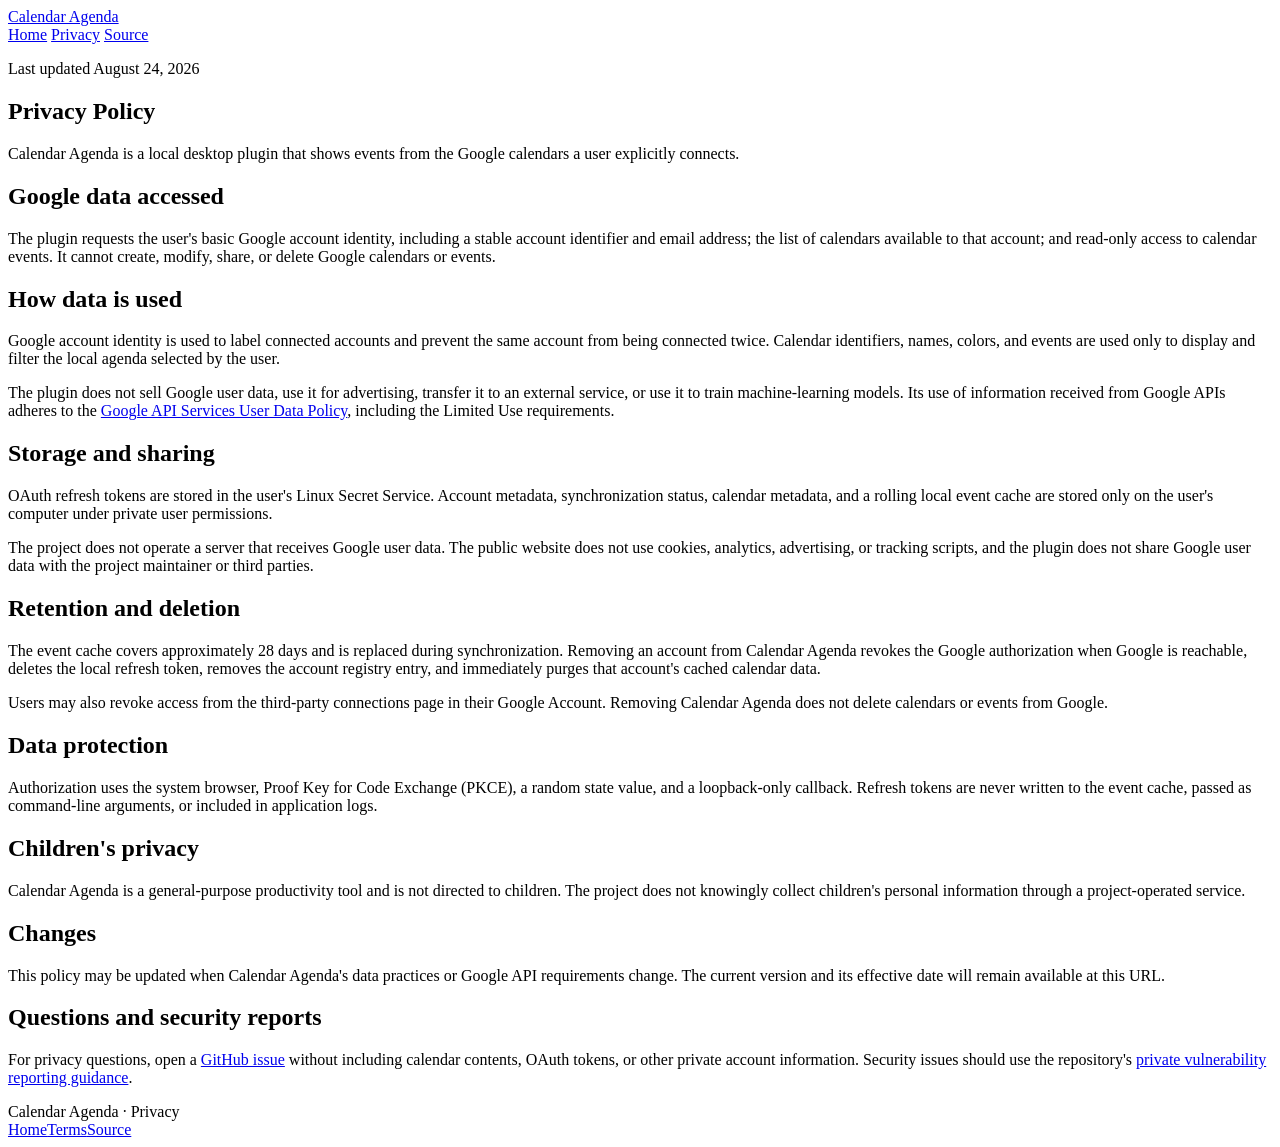
==== site/privacy/index.html @ fba03e7d "feat: add OAuth verification website" ====
<!doctype html>
<html lang="en">
  <head>
    <meta charset="utf-8">
    <meta name="viewport" content="width=device-width, initial-scale=1">
    <meta name="description" content="Privacy policy for Calendar Agenda, a local read-only Google Calendar plugin for Omarchy.">
    <meta name="theme-color" content="#11131a">
    <link rel="canonical" href="https://calendar.alexinslc.com/privacy/">
    <link rel="stylesheet" href="/styles.css">
    <title>Privacy Policy · Calendar Agenda</title>
  </head>
  <body>
    <header>
      <nav class="shell" aria-label="Primary navigation">
        <a class="brand" href="/">
          <span class="mark" aria-hidden="true"><span></span><span></span><span></span><span></span></span>
          Calendar Agenda
        </a>
        <div class="nav-links">
          <a href="/">Home</a>
          <a href="/privacy/" aria-current="page">Privacy</a>
          <a href="https://github.com/alexinslc/omarchy-calendar-agenda">Source</a>
        </div>
      </nav>
    </header>

    <main class="shell">
      <article class="prose">
        <p class="eyebrow">Last updated August 24, 2026</p>
        <h1>Privacy Policy</h1>
        <p>Calendar Agenda is a local desktop plugin that shows events from the Google calendars a user explicitly connects.</p>

        <h2>Google data accessed</h2>
        <p>The plugin requests the user's basic Google account identity, including a stable account identifier and email address; the list of calendars available to that account; and read-only access to calendar events. It cannot create, modify, share, or delete Google calendars or events.</p>

        <h2>How data is used</h2>
        <p>Google account identity is used to label connected accounts and prevent the same account from being connected twice. Calendar identifiers, names, colors, and events are used only to display and filter the local agenda selected by the user.</p>
        <p>The plugin does not sell Google user data, use it for advertising, transfer it to an external service, or use it to train machine-learning models. Its use of information received from Google APIs adheres to the <a href="https://developers.google.com/terms/api-services-user-data-policy">Google API Services User Data Policy</a>, including the Limited Use requirements.</p>

        <h2>Storage and sharing</h2>
        <p>OAuth refresh tokens are stored in the user's Linux Secret Service. Account metadata, synchronization status, calendar metadata, and a rolling local event cache are stored only on the user's computer under private user permissions.</p>
        <p>The project does not operate a server that receives Google user data. The public website does not use cookies, analytics, advertising, or tracking scripts, and the plugin does not share Google user data with the project maintainer or third parties.</p>

        <h2>Retention and deletion</h2>
        <p>The event cache covers approximately 28 days and is replaced during synchronization. Removing an account from Calendar Agenda revokes the Google authorization when Google is reachable, deletes the local refresh token, removes the account registry entry, and immediately purges that account's cached calendar data.</p>
        <p>Users may also revoke access from the third-party connections page in their Google Account. Removing Calendar Agenda does not delete calendars or events from Google.</p>

        <h2>Data protection</h2>
        <p>Authorization uses the system browser, Proof Key for Code Exchange (PKCE), a random state value, and a loopback-only callback. Refresh tokens are never written to the event cache, passed as command-line arguments, or included in application logs.</p>

        <h2>Children's privacy</h2>
        <p>Calendar Agenda is a general-purpose productivity tool and is not directed to children. The project does not knowingly collect children's personal information through a project-operated service.</p>

        <h2>Changes</h2>
        <p>This policy may be updated when Calendar Agenda's data practices or Google API requirements change. The current version and its effective date will remain available at this URL.</p>

        <h2>Questions and security reports</h2>
        <p>For privacy questions, open a <a href="https://github.com/alexinslc/omarchy-calendar-agenda/issues">GitHub issue</a> without including calendar contents, OAuth tokens, or other private account information. Security issues should use the repository's <a href="https://github.com/alexinslc/omarchy-calendar-agenda/security/policy">private vulnerability reporting guidance</a>.</p>
      </article>
    </main>

    <footer>
      <div class="shell footer-content">
        <span>Calendar Agenda · Privacy</span>
        <div class="footer-links"><a href="/">Home</a><a href="/terms/">Terms</a><a href="https://github.com/alexinslc/omarchy-calendar-agenda">Source</a></div>
      </div>
    </footer>
  </body>
</html>
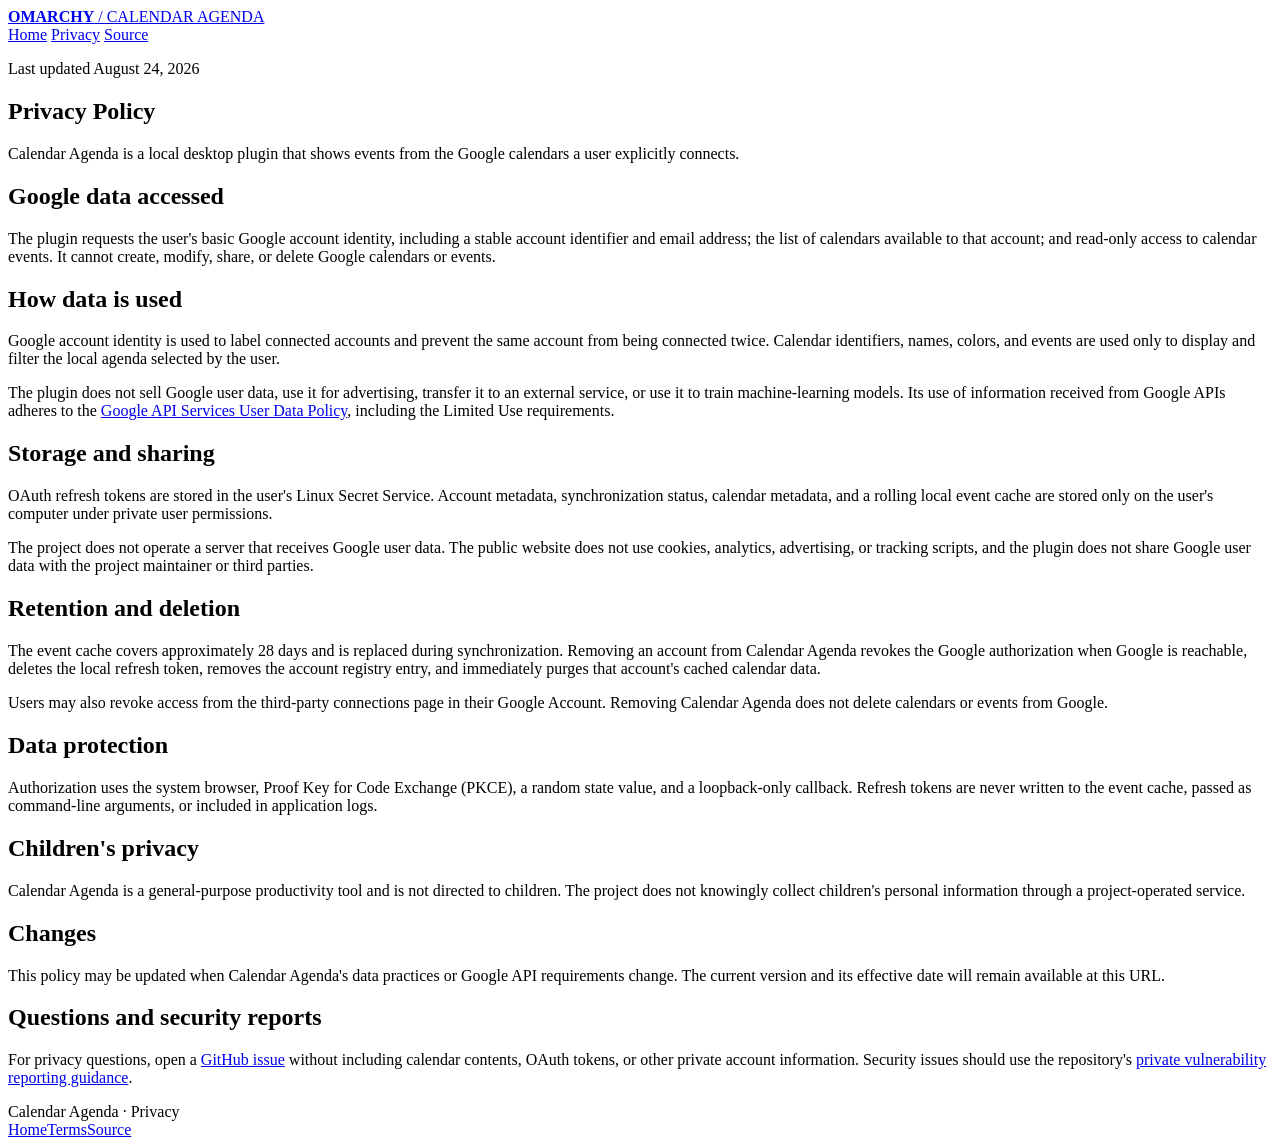
==== commit e6706dbd: "feat: give public site an Omarchy-inspired identity" ====
--- a/site/privacy/index.html
+++ b/site/privacy/index.html
@@ -4,7 +4,7 @@
     <meta charset="utf-8">
     <meta name="viewport" content="width=device-width, initial-scale=1">
     <meta name="description" content="Privacy policy for Calendar Agenda, a local read-only Google Calendar plugin for Omarchy.">
-    <meta name="theme-color" content="#11131a">
+    <meta name="theme-color" content="#1a1b26">
     <link rel="canonical" href="https://calendar.alexinslc.com/privacy/">
     <link rel="stylesheet" href="/styles.css">
     <title>Privacy Policy · Calendar Agenda</title>
@@ -14,7 +14,7 @@
       <nav class="shell" aria-label="Primary navigation">
         <a class="brand" href="/">
           <span class="mark" aria-hidden="true"><span></span><span></span><span></span><span></span></span>
-          Calendar Agenda
+          <span><b>OMARCHY</b> / CALENDAR AGENDA</span>
         </a>
         <div class="nav-links">
           <a href="/">Home</a>
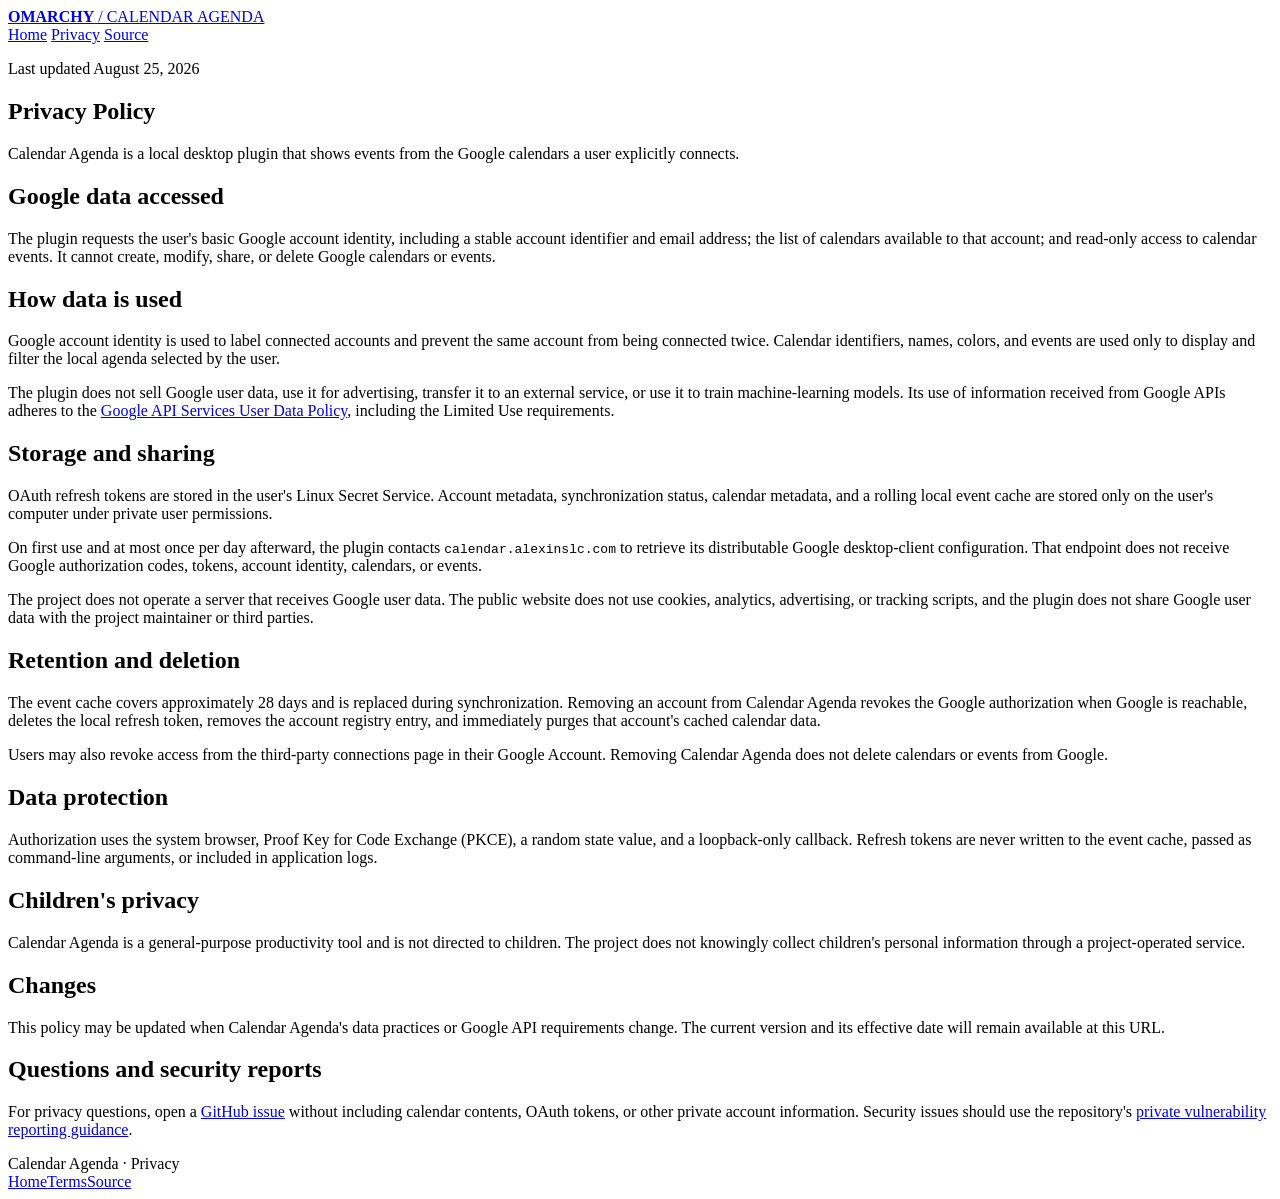
==== commit 7a30e04f: "feat: fetch production OAuth config outside Git" ====
--- a/site/privacy/index.html
+++ b/site/privacy/index.html
@@ -26,7 +26,7 @@
 
     <main class="shell">
       <article class="prose">
-        <p class="eyebrow">Last updated August 24, 2026</p>
+        <p class="eyebrow">Last updated August 25, 2026</p>
         <h1>Privacy Policy</h1>
         <p>Calendar Agenda is a local desktop plugin that shows events from the Google calendars a user explicitly connects.</p>
 
@@ -39,6 +39,7 @@
 
         <h2>Storage and sharing</h2>
         <p>OAuth refresh tokens are stored in the user's Linux Secret Service. Account metadata, synchronization status, calendar metadata, and a rolling local event cache are stored only on the user's computer under private user permissions.</p>
+        <p>On first use and at most once per day afterward, the plugin contacts <code>calendar.alexinslc.com</code> to retrieve its distributable Google desktop-client configuration. That endpoint does not receive Google authorization codes, tokens, account identity, calendars, or events.</p>
         <p>The project does not operate a server that receives Google user data. The public website does not use cookies, analytics, advertising, or tracking scripts, and the plugin does not share Google user data with the project maintainer or third parties.</p>
 
         <h2>Retention and deletion</h2>
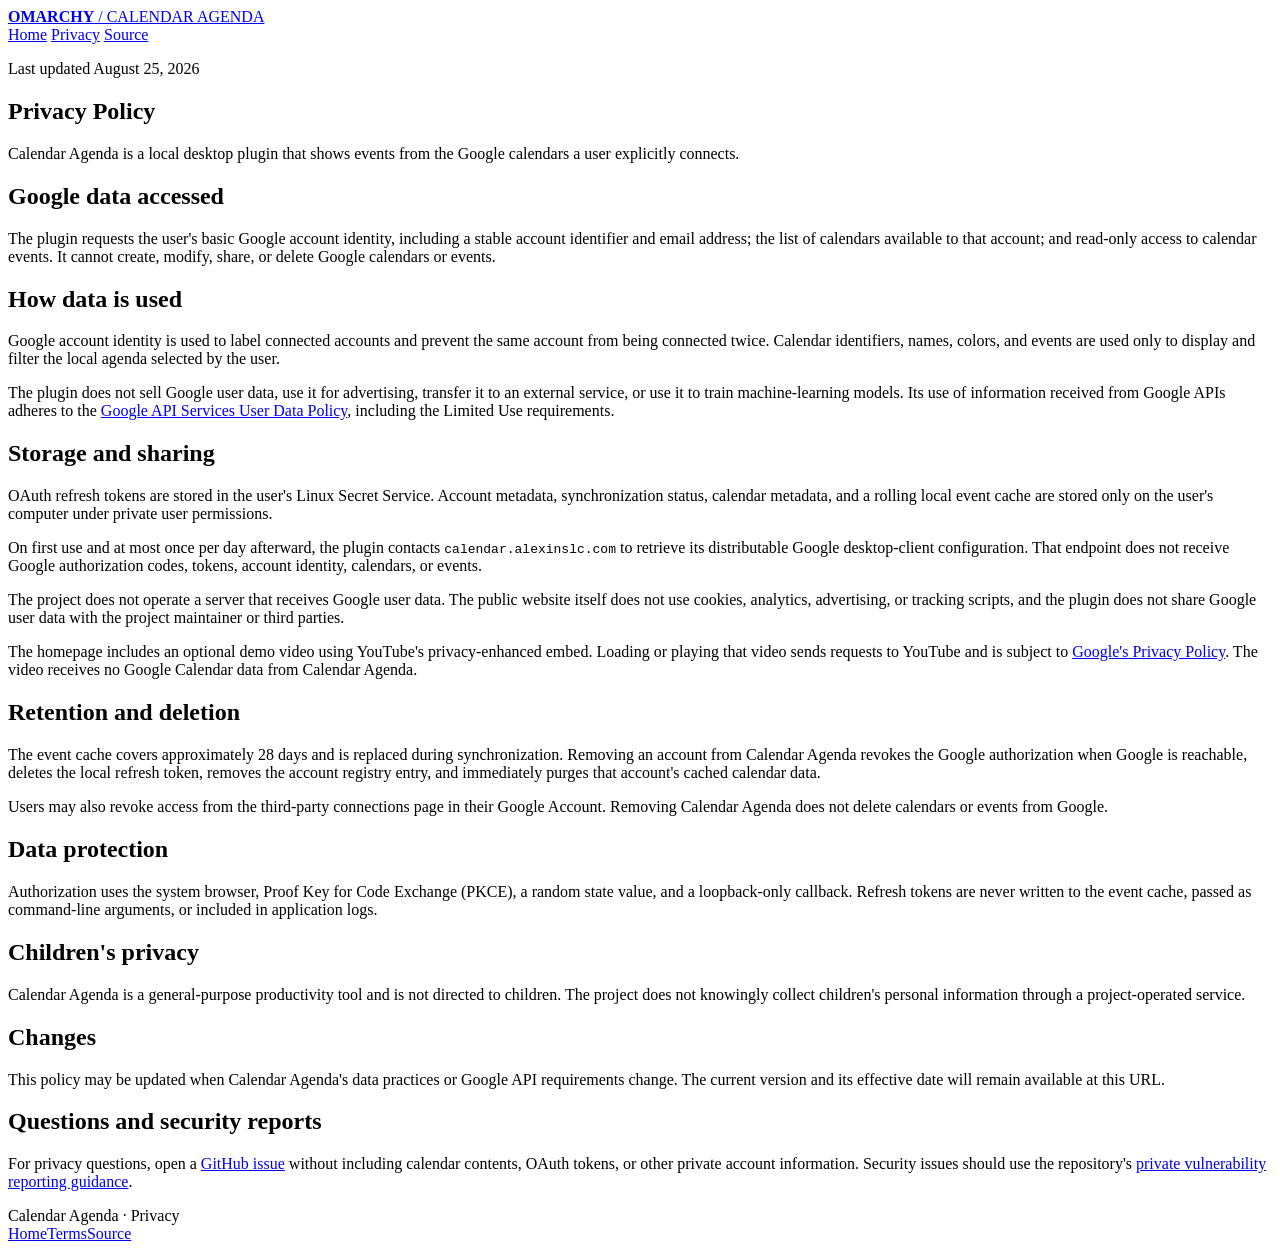
==== commit 0eaf2025: "feat: embed privacy-enhanced demo video" ====
--- a/site/privacy/index.html
+++ b/site/privacy/index.html
@@ -40,7 +40,8 @@
         <h2>Storage and sharing</h2>
         <p>OAuth refresh tokens are stored in the user's Linux Secret Service. Account metadata, synchronization status, calendar metadata, and a rolling local event cache are stored only on the user's computer under private user permissions.</p>
         <p>On first use and at most once per day afterward, the plugin contacts <code>calendar.alexinslc.com</code> to retrieve its distributable Google desktop-client configuration. That endpoint does not receive Google authorization codes, tokens, account identity, calendars, or events.</p>
-        <p>The project does not operate a server that receives Google user data. The public website does not use cookies, analytics, advertising, or tracking scripts, and the plugin does not share Google user data with the project maintainer or third parties.</p>
+        <p>The project does not operate a server that receives Google user data. The public website itself does not use cookies, analytics, advertising, or tracking scripts, and the plugin does not share Google user data with the project maintainer or third parties.</p>
+        <p>The homepage includes an optional demo video using YouTube's privacy-enhanced embed. Loading or playing that video sends requests to YouTube and is subject to <a href="https://policies.google.com/privacy">Google's Privacy Policy</a>. The video receives no Google Calendar data from Calendar Agenda.</p>
 
         <h2>Retention and deletion</h2>
         <p>The event cache covers approximately 28 days and is replaced during synchronization. Removing an account from Calendar Agenda revokes the Google authorization when Google is reachable, deletes the local refresh token, removes the account registry entry, and immediately purges that account's cached calendar data.</p>
